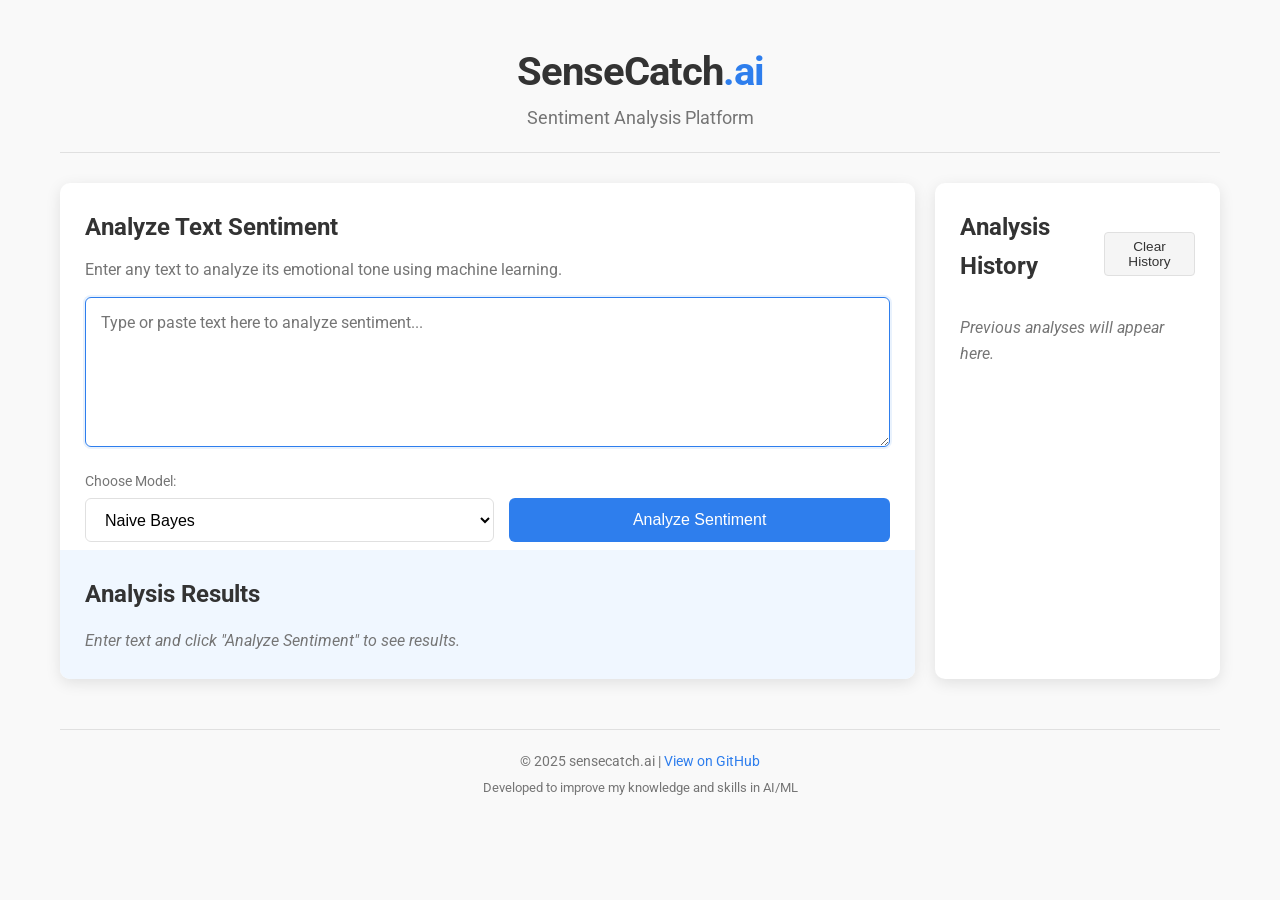
==== vercel_static/index.html @ f5ee05ca "fix(ui): update footer text and remove trailing whitespace" ====
<!DOCTYPE html>
<html lang="en">
<head>
    <meta charset="UTF-8">
    <meta name="viewport" content="width=device-width, initial-scale=1.0">
    <title>SenseCatch.ai - Sentiment Analysis</title>
    <link href="https://fonts.googleapis.com/css2?family=Roboto:wght@300;400;700&display=swap" rel="stylesheet">
    <link rel="stylesheet" href="/static/main.css">
</head>
<body>
    <div class="container">
        <header>
            <div class="logo">
                <h1>SenseCatch<span>.ai</span></h1>
                <p>Sentiment Analysis Platform</p>
            </div>
        </header>

        <main>
            <div class="analysis-panel">
                <div class="input-section">
                    <h2>Analyze Text Sentiment</h2>
                    <p>Enter any text to analyze its emotional tone using machine learning.</p>
                    <textarea id="text-input" placeholder="Type or paste text here to analyze sentiment..."></textarea>
                    <div class="controls">
                        <div class="model-selection">
                            <label for="model-selector">Choose Model:</label>
                            <select id="model-selector">
                                <option value="naive_bayes">Naive Bayes</option>
                                <option value="logistic_regression">Logistic Regression</option>
                            </select>
                        </div>
                        <button id="analyze-btn">Analyze Sentiment</button>
                    </div>
                </div>
                <!-- Inline info popup area (appears below controls, above results) -->
                <div id="inline-info" class="info-banner hidden" role="status" aria-live="polite">
                    <div id="info-text"></div>
                    <button id="info-close" class="info-close" aria-label="Close">×</button>
                </div>
                <div class="result-section">
                    <h2>Analysis Results</h2>
                    <div id="result-display">
                        <p class="prompt">Enter text and click "Analyze Sentiment" to see results.</p>
                    </div>
                </div>
            </div>
            <div class="history-panel">
                <div class="history-header">
                    <h2>Analysis History</h2>
                    <button id="clear-history-btn" class="secondary-btn">Clear History</button>
                </div>
                <div id="history-list">
                    <p class="no-history">Previous analyses will appear here.</p>
                </div>
            </div>
        </main>

        <footer>
            <p>&copy; 2025 sensecatch.ai | <a href="https://github.com/berkinksk/SenseCatch" target="_blank">View on GitHub</a></p>
            <p class="footer-note">Developed to improve my knowledge and skills in AI/ML</p>
        </footer>
    </div>

    <script>
        // Automatic API endpoint selection based on deployment environment
        // Production domains (sensecatch.ai, www.sensecatch.ai) → production API
        // Preview/staging domains (*.vercel.app) → testing API
        (function() {
            const hostname = window.location.hostname;
            const isProduction = hostname === 'sensecatch.ai' || hostname === 'www.sensecatch.ai';
            
            if (isProduction) {
                window.SENSECATCH_API_BASE = 'https://api.sensecatch.ai/analyze';
                console.log('🚀 Production mode: Using production API at api.sensecatch.ai');
            } else {
                window.SENSECATCH_API_BASE = 'https://sensecatch-model-improvements-branch.onrender.com/analyze';
                console.log('🧪 Preview/Testing mode: Using testing API at Render testing branch');
            }
            
            console.log('API Base URL:', window.SENSECATCH_API_BASE);
        })();
    </script>
    <script src="/static/main.js"></script>
</body>
</html>
---- static/main.css ----
:root {
    --primary-color: #2e7eed;
    --primary-dark: #1a68d3;
    --secondary-color: #f0f7ff;
    --dark-color: #333;
    --light-color: #f9f9f9;
    --positive-color: #4caf50;
    --negative-color: #f44336;
    --neutral-color: #757575;
    --border-color: #e0e0e0;
    --shadow-color: rgba(0, 0, 0, 0.1);
}

* {
    margin: 0;
    padding: 0;
    box-sizing: border-box;
}

body {
    font-family: 'Roboto', sans-serif;
    background-color: var(--light-color);
    color: var(--dark-color);
    line-height: 1.6;
}

.container {
    max-width: 1200px;
    margin: 0 auto;
    padding: 20px;
}

/* Header Styles */
header {
    text-align: center;
    margin-bottom: 30px;
    padding: 20px 0;
    border-bottom: 1px solid var(--border-color);
}

.logo h1 {
    color: var(--dark-color);
    font-size: 2.5rem;
    letter-spacing: -1px;
}

.logo h1 span {
    color: var(--primary-color);
}

.logo p {
    color: var(--neutral-color);
    font-size: 1.1rem;
}

/* Main Content Layout */
main {
    display: grid;
    grid-template-columns: 3fr 1fr;
    gap: 20px;
}

/* Analysis Panel Styles */
.analysis-panel {
    background: white;
    border-radius: 10px;
    box-shadow: 0 4px 15px var(--shadow-color);
    overflow: hidden;
}

.input-section {
    padding: 25px;
}

.input-section h2 {
    margin-bottom: 10px;
    color: var(--dark-color);
}

.input-section p {
    margin-bottom: 15px;
    color: var(--neutral-color);
}

textarea {
    width: 100%;
    height: 150px;
    padding: 15px;
    border: 1px solid var(--border-color);
    border-radius: 6px;
    font-family: inherit;
    font-size: 1rem;
    resize: vertical;
    transition: border-color 0.3s;
}

textarea:focus {
    outline: none;
    border-color: var(--primary-color);
    box-shadow: 0 0 0 2px rgba(46, 126, 237, 0.1);
}

.controls {
    display: flex;
    margin-top: 15px;
    gap: 15px;
    align-items: flex-end;
}

/* Add extra breathing room under controls for inline info */
.input-section {
    padding-bottom: 8px;
}

/* Inline info banner styles */
.info-banner {
    margin: 10px 25px 0 25px;
    padding: 12px 14px;
    border-radius: 6px;
    background: #fff8e1; /* soft amber */
    border: 1px solid #ffe0a3;
    color: #6b4f00;
    box-shadow: 0 2px 6px var(--shadow-color);
    display: flex;
    justify-content: space-between;
    align-items: center;
    white-space: pre-line;
}
.info-banner.hidden { display: none; }
.info-close {
    background: transparent;
    border: none;
    font-size: 18px;
    color: #6b4f00;
    cursor: pointer;
}

.model-selection {
    flex-grow: 1;
}

.model-selection label {
    display: block;
    margin-bottom: 5px;
    font-size: 0.9rem;
    color: var(--neutral-color);
}

select, button {
    padding: 12px 15px;
    border-radius: 6px;
    font-size: 1rem;
}

/* Ensure select and button align perfectly on the same row */
.controls select,
.controls button {
    height: 44px;
}

select {
    border: 1px solid var(--border-color);
    background: white;
    width: 100%;
    cursor: pointer;
}

button {
    background-color: var(--primary-color);
    color: white;
    border: none;
    cursor: pointer;
    flex-grow: 1;
    transition: background-color 0.3s;
    font-weight: 500;
}

button:hover {
    background-color: var(--primary-dark);
}

button:disabled {
    background-color: #cccccc;
    cursor: not-allowed;
}

/* Result Section Styles */
.result-section {
    padding: 25px;
    background-color: var(--secondary-color);
}

.result-section h2 {
    margin-bottom: 15px;
    color: var(--dark-color);
}

.prompt {
    color: var(--neutral-color);
    font-style: italic;
}

.result-card {
    background: white;
    padding: 20px;
    border-radius: 6px;
    margin-bottom: 15px;
    box-shadow: 0 2px 5px var(--shadow-color);
}

.result-header {
    display: flex;
    justify-content: space-between;
    align-items: center;
    margin-bottom: 15px;
}

.sentiment-label {
    font-size: 1.2rem;
    font-weight: 700;
}

.positive {
    color: var(--positive-color);
}

.negative {
    color: var(--negative-color);
}

.confidence-meter {
    background-color: #eee;
    border-radius: 10px;
    height: 10px;
    width: 100%;
    margin: 10px 0;
    overflow: hidden;
}

.confidence-bar {
    height: 100%;
    border-radius: 10px;
    transition: width 0.5s ease-in-out;
}

.confidence-bar.positive {
    background-color: var(--positive-color);
}

.confidence-bar.negative {
    background-color: var(--negative-color);
}

.result-text {
    margin: 15px 0;
    line-height: 1.6;
}

.model-type {
    font-size: 0.85rem;
    color: var(--neutral-color);
    font-style: italic;
    margin-top: 10px;
}

.important-words {
    margin-top: 15px;
}

.important-words h4 {
    font-size: 0.95rem;
    margin-bottom: 8px;
    color: var(--dark-color);
}

.word-chips {
    display: flex;
    flex-wrap: wrap;
    gap: 8px;
}

.word-chip {
    padding: 5px 10px;
    border-radius: 15px;
    font-size: 0.85rem;
    background-color: #f5f5f5;
    color: var(--dark-color);
    font-weight: 500;
    box-shadow: 0 1px 2px rgba(0, 0, 0, 0.1);
    cursor: default;
    transition: all 0.2s;
}

.word-chip.positive {
    background-color: rgba(76, 175, 80, 0.15);
    color: var(--positive-color);
    border: 1px solid rgba(76, 175, 80, 0.3);
}

.word-chip.negative {
    background-color: rgba(244, 67, 54, 0.15);
    color: var(--negative-color);
    border: 1px solid rgba(244, 67, 54, 0.3);
}

/* Style for negated words */
.word-chip[style*="line-through"].positive {
    background-color: rgba(76, 175, 80, 0.05);
    border: 1px dashed rgba(76, 175, 80, 0.3);
}

.word-chip[style*="line-through"].negative {
    background-color: rgba(244, 67, 54, 0.05);
    border: 1px dashed rgba(244, 67, 54, 0.3);
}

/* History Panel Styles */
.history-panel {
    background: white;
    border-radius: 10px;
    padding: 25px;
    box-shadow: 0 4px 15px var(--shadow-color);
    max-height: 600px;
    overflow-y: auto;
}

.history-panel h2 {
    margin-bottom: 15px;
    color: var(--dark-color);
}

.no-history {
    color: var(--neutral-color);
    font-style: italic;
}

.history-item {
    padding: 15px;
    border-bottom: 1px solid var(--border-color);
    font-size: 0.9rem;
}

.history-item:last-child {
    border-bottom: none;
}

.history-sentiment {
    font-weight: 700;
    margin-bottom: 5px;
}

.history-text {
    color: var(--dark-color);
    margin-bottom: 5px;
    word-break: break-word;
}

.history-model {
    font-size: 0.8rem;
    color: var(--neutral-color);
}

/* Footer Styles */
footer {
    text-align: center;
    margin-top: 50px;
    padding-top: 20px;
    color: var(--neutral-color);
    font-size: 0.9rem;
    border-top: 1px solid var(--border-color);
}

footer a {
    color: var(--primary-color);
    text-decoration: none;
}

.footer-note {
    margin-top: 5px;
    font-size: 0.8rem;
}

/* Responsive Design */
@media (max-width: 900px) {
    main {
        grid-template-columns: 1fr;
    }
    
    .history-panel {
        max-height: 400px;
    }
}

@media (max-width: 600px) {
    .container {
        padding: 10px;
    }
    
    .controls {
        flex-direction: column;
        gap: 10px;
    }
    
    .model-selection, button {
        width: 100%;
    }
}

/* History Panel Header */
.history-header {
    display: flex;
    justify-content: space-between;
    align-items: center;
    margin-bottom: 15px;
}

.secondary-btn {
    background-color: #f5f5f5;
    color: var(--dark-color);
    font-size: 0.85rem;
    padding: 6px 12px;
    border: 1px solid var(--border-color);
    border-radius: 4px;
    cursor: pointer;
    transition: all 0.2s;
}

.secondary-btn:hover {
    background-color: #e0e0e0;
}

/* Add this to your existing main.css */
.no-words {
    color: var(--neutral-color);
    font-style: italic;
    font-size: 0.85rem;
}

.word-chip {
    transition: transform 0.2s, box-shadow 0.2s;
}

.word-chip:hover {
    transform: scale(1.05);
    box-shadow: 0 2px 5px rgba(0,0,0,0.1);
}
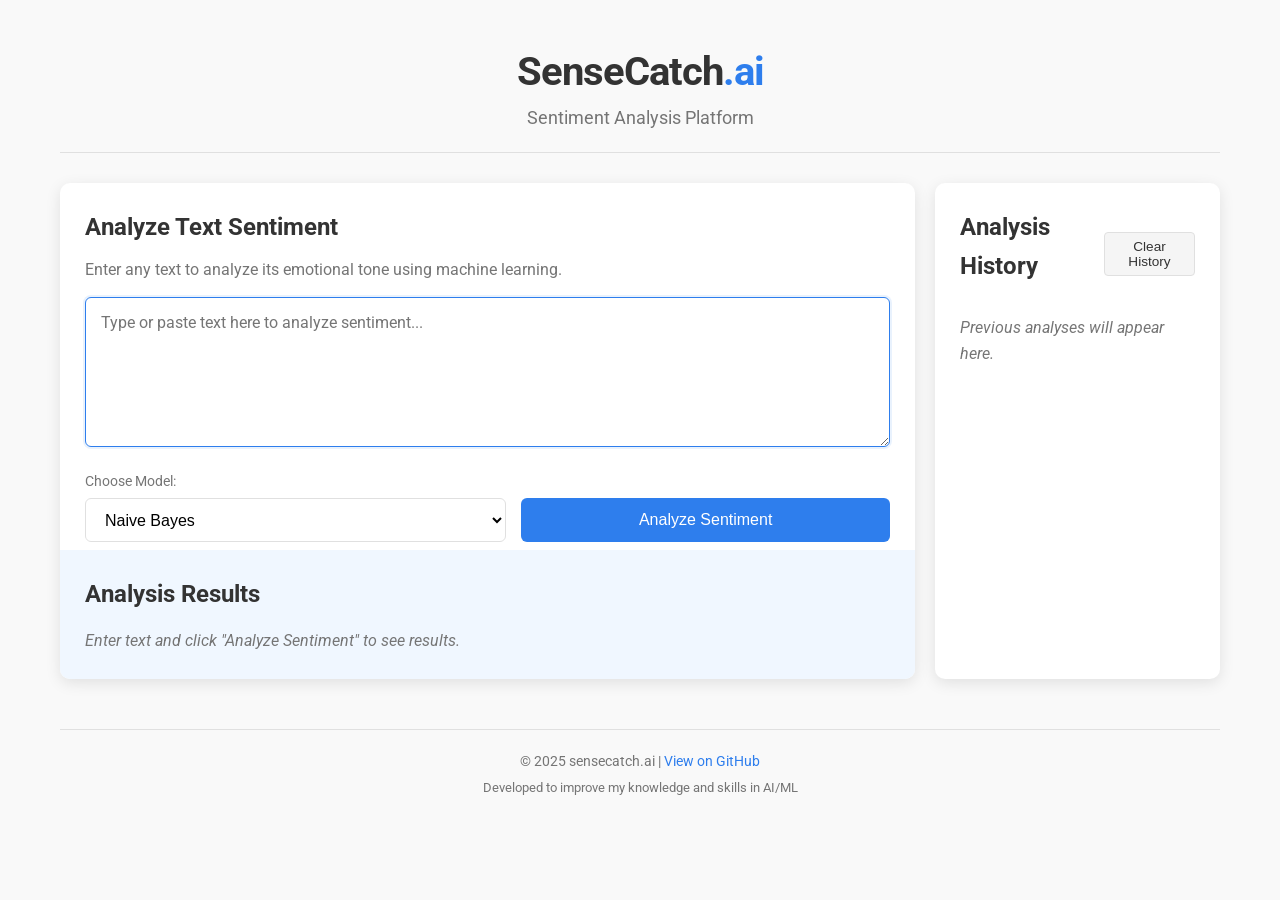
==== commit 268382c8: "feat(ui): add DistilBERT and the stacked ensemble to the model dropdown (Vercel static)" ====
--- a/vercel_static/index.html
+++ b/vercel_static/index.html
@@ -28,6 +28,10 @@
                             <select id="model-selector">
                                 <option value="naive_bayes">Naive Bayes</option>
                                 <option value="logistic_regression">Logistic Regression</option>
+                                <option value="linear_svc">Linear SVC</option>
+                                <option value="nbsvm">NBSVM</option>
+                                <option value="distilbert">DistilBERT (fine-tuned)</option>
+                                <option value="stack">Stacked Ensemble</option>
                             </select>
                         </div>
                         <button id="analyze-btn">Analyze Sentiment</button>
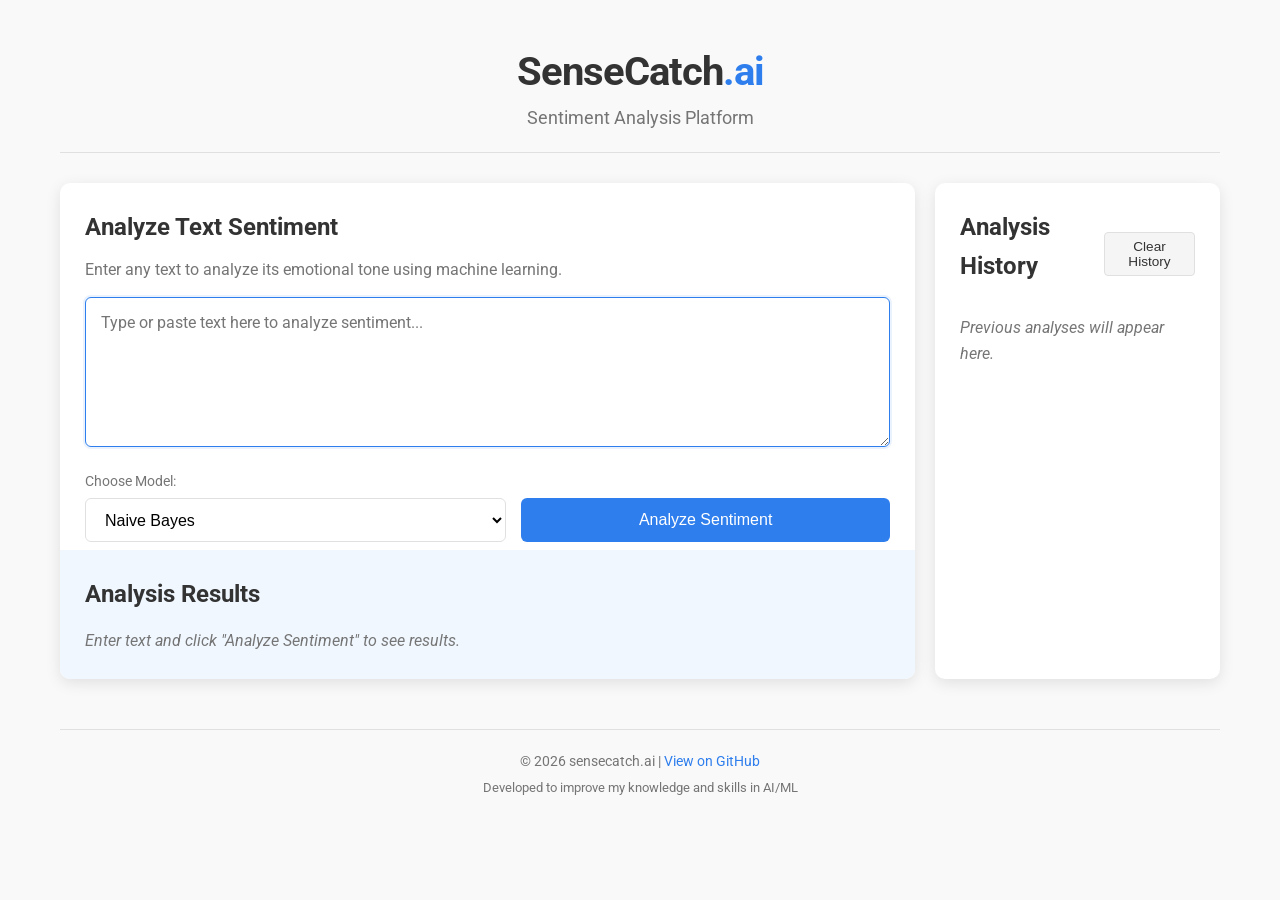
==== commit ed3face9: "feat(ui): link the favicon and update the footer year" ====
--- a/vercel_static/index.html
+++ b/vercel_static/index.html
@@ -4,8 +4,12 @@
     <meta charset="UTF-8">
     <meta name="viewport" content="width=device-width, initial-scale=1.0">
     <title>SenseCatch.ai - Sentiment Analysis</title>
-    <link href="https://fonts.googleapis.com/css2?family=Roboto:wght@300;400;700&display=swap" rel="stylesheet">
+    <link rel="preconnect" href="https://fonts.googleapis.com">
+    <link rel="preconnect" href="https://fonts.gstatic.com" crossorigin>
+    <link href="https://fonts.googleapis.com/css2?family=Roboto:wght@300;400;700&display=swap" rel="stylesheet" media="print" onload="this.media='all'">
+    <noscript><link href="https://fonts.googleapis.com/css2?family=Roboto:wght@300;400;700&display=swap" rel="stylesheet"></noscript>
     <link rel="stylesheet" href="/static/main.css">
+    <link rel="icon" type="image/svg+xml" href="/favicon.svg">
 </head>
 <body>
     <div class="container">
@@ -32,6 +36,7 @@
                                 <option value="nbsvm">NBSVM</option>
                                 <option value="distilbert">DistilBERT (fine-tuned)</option>
                                 <option value="stack">Stacked Ensemble</option>
+                                <option value="rule_based">Rule-based (linguistic)</option>
                             </select>
                         </div>
                         <button id="analyze-btn">Analyze Sentiment</button>
@@ -61,29 +66,14 @@
         </main>
 
         <footer>
-            <p>&copy; 2025 sensecatch.ai | <a href="https://github.com/berkinksk/SenseCatch" target="_blank">View on GitHub</a></p>
+            <p>&copy; <span id="year">2026</span> sensecatch.ai | <a href="https://github.com/berkinksk/SenseCatch" target="_blank">View on GitHub</a></p>
             <p class="footer-note">Developed to improve my knowledge and skills in AI/ML</p>
         </footer>
     </div>
 
     <script>
-        // Automatic API endpoint selection based on deployment environment
-        // Production domains (sensecatch.ai, www.sensecatch.ai) → production API
-        // Preview/staging domains (*.vercel.app) → testing API
-        (function() {
-            const hostname = window.location.hostname;
-            const isProduction = hostname === 'sensecatch.ai' || hostname === 'www.sensecatch.ai';
-            
-            if (isProduction) {
-                window.SENSECATCH_API_BASE = 'https://api.sensecatch.ai/analyze';
-                console.log('🚀 Production mode: Using production API at api.sensecatch.ai');
-            } else {
-                window.SENSECATCH_API_BASE = 'https://sensecatch-model-improvements-branch.onrender.com/analyze';
-                console.log('🧪 Preview/Testing mode: Using testing API at Render testing branch');
-            }
-            
-            console.log('API Base URL:', window.SENSECATCH_API_BASE);
-        })();
+        // Hugging Face Space backend serving all seven models.
+        window.SENSECATCH_API_BASE = 'https://berkinksk-sensecatch.hf.space/analyze';
     </script>
     <script src="/static/main.js"></script>
 </body>
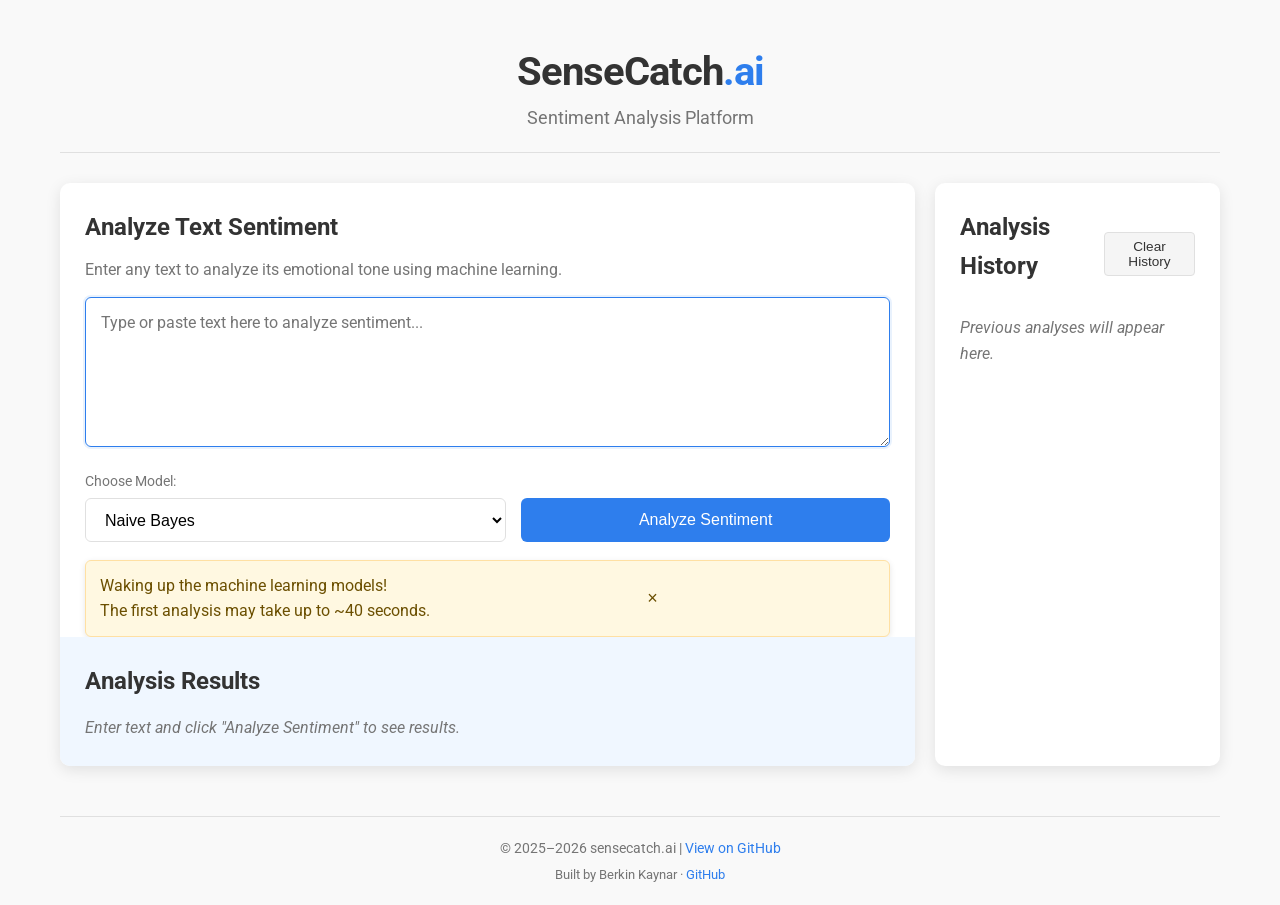
==== commit 4dd76ae6: "feat(ui): update the footer credit and copyright years on the live site" ====
--- a/vercel_static/index.html
+++ b/vercel_static/index.html
@@ -66,8 +66,8 @@
         </main>
 
         <footer>
-            <p>&copy; <span id="year">2026</span> sensecatch.ai | <a href="https://github.com/berkinksk/SenseCatch" target="_blank">View on GitHub</a></p>
-            <p class="footer-note">Developed to improve my knowledge and skills in AI/ML</p>
+            <p>&copy; 2025&ndash;2026 sensecatch.ai | <a href="https://github.com/berkinksk/SenseCatch" target="_blank">View on GitHub</a></p>
+            <p class="footer-note">Built by Berkin Kaynar &middot; <a href="https://github.com/berkinksk" target="_blank">GitHub</a></p>
         </footer>
     </div>
 
